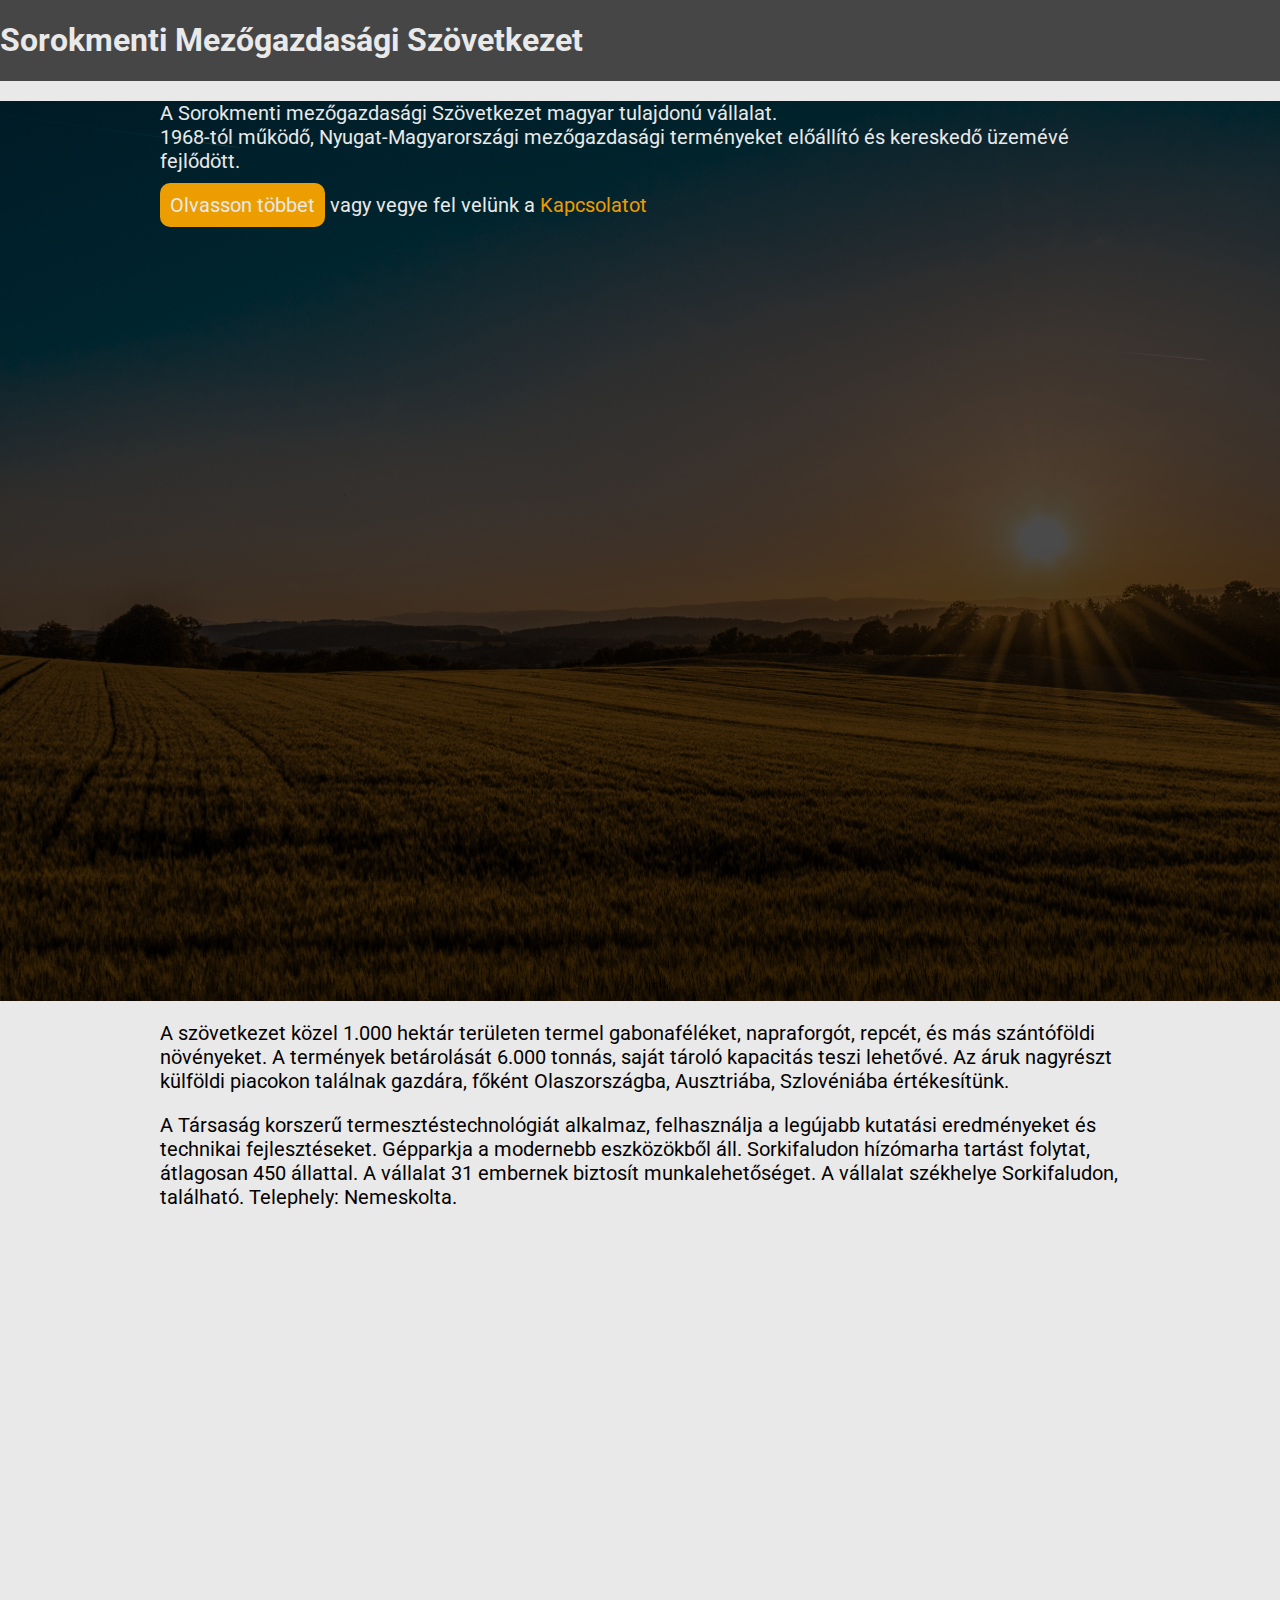
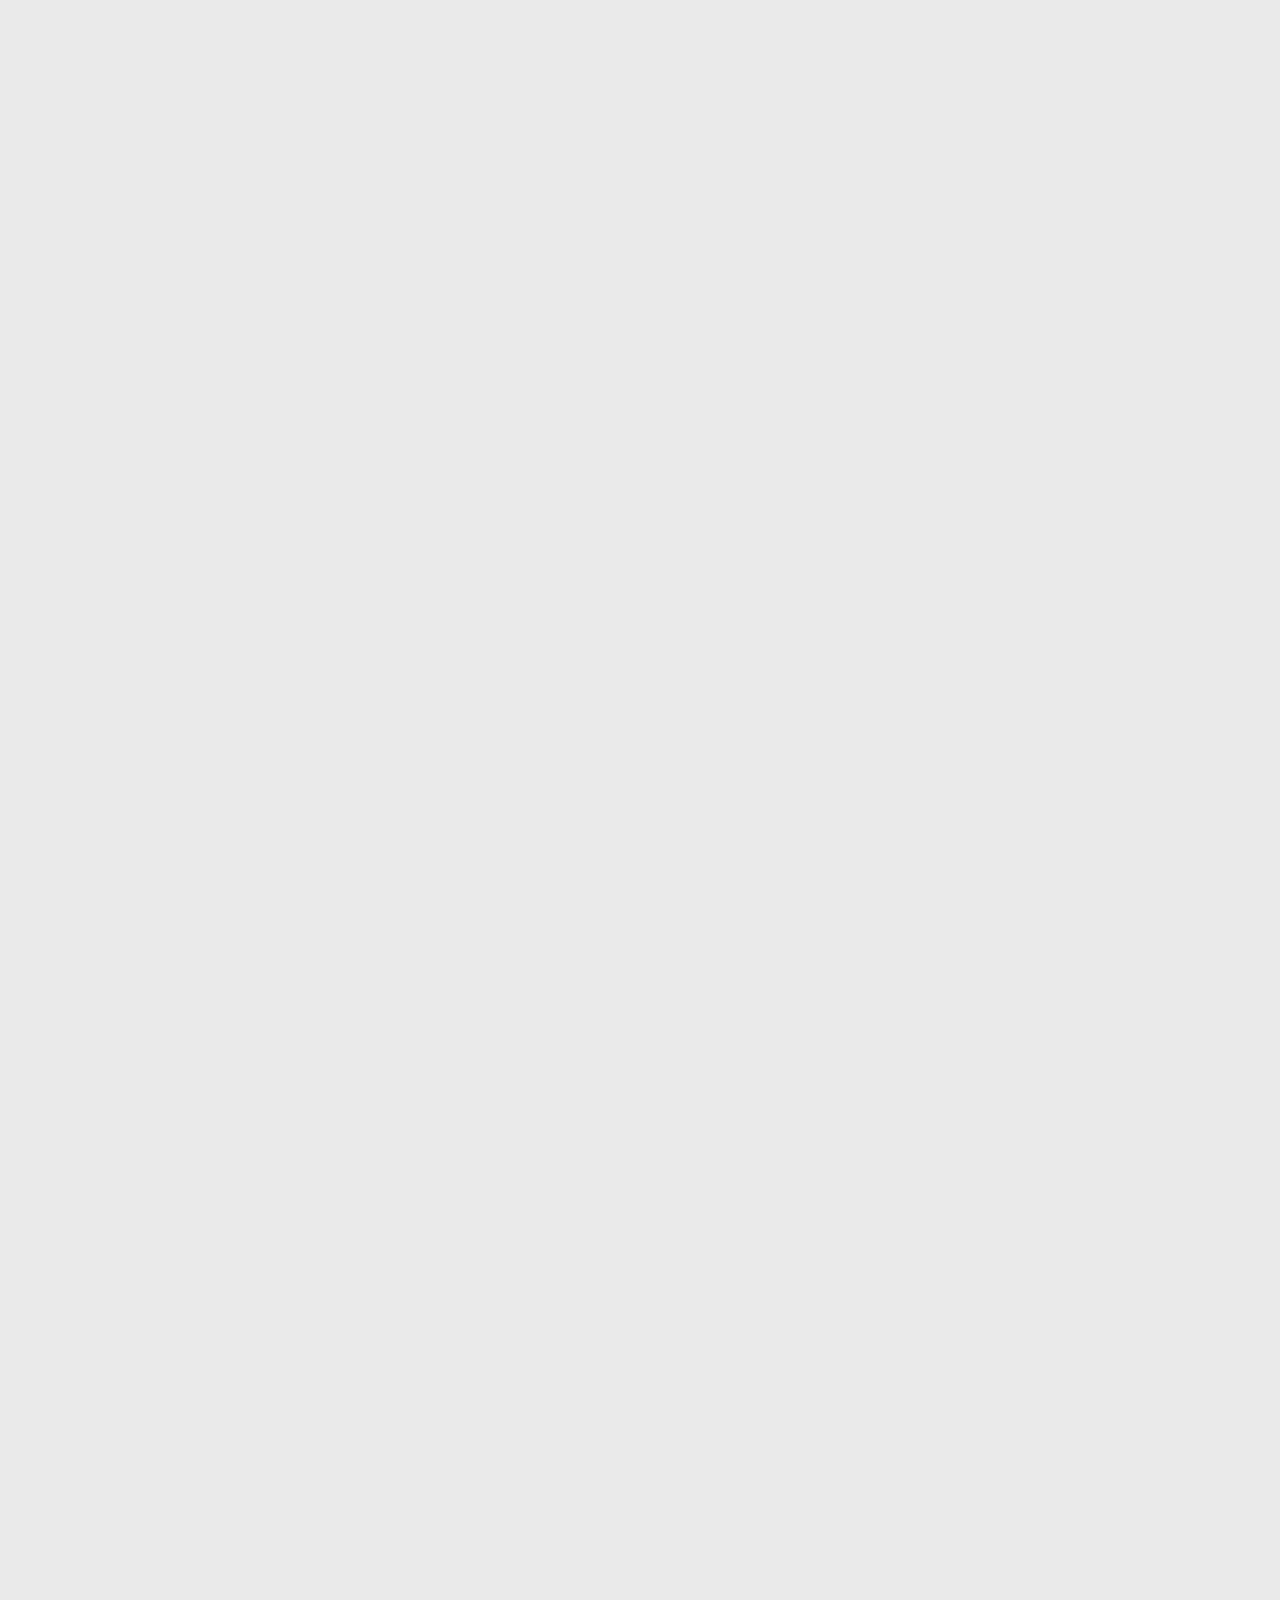
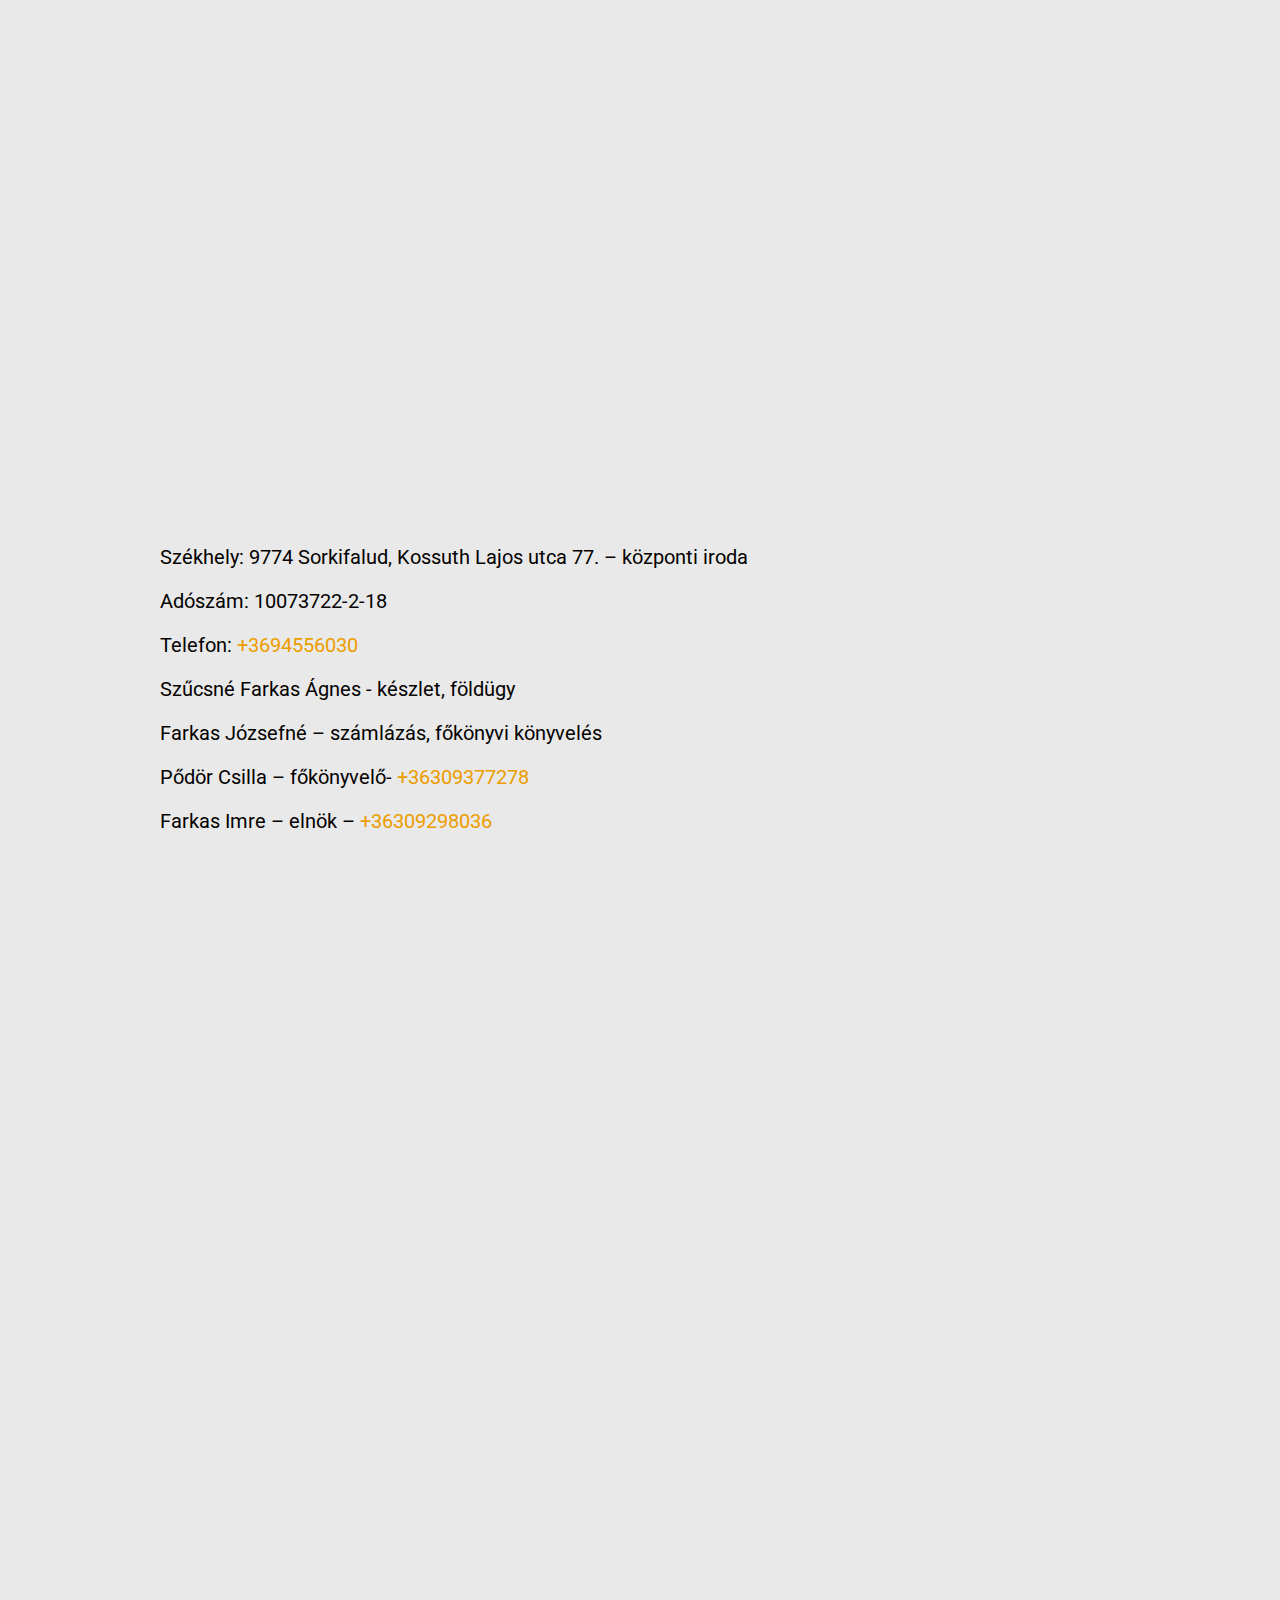
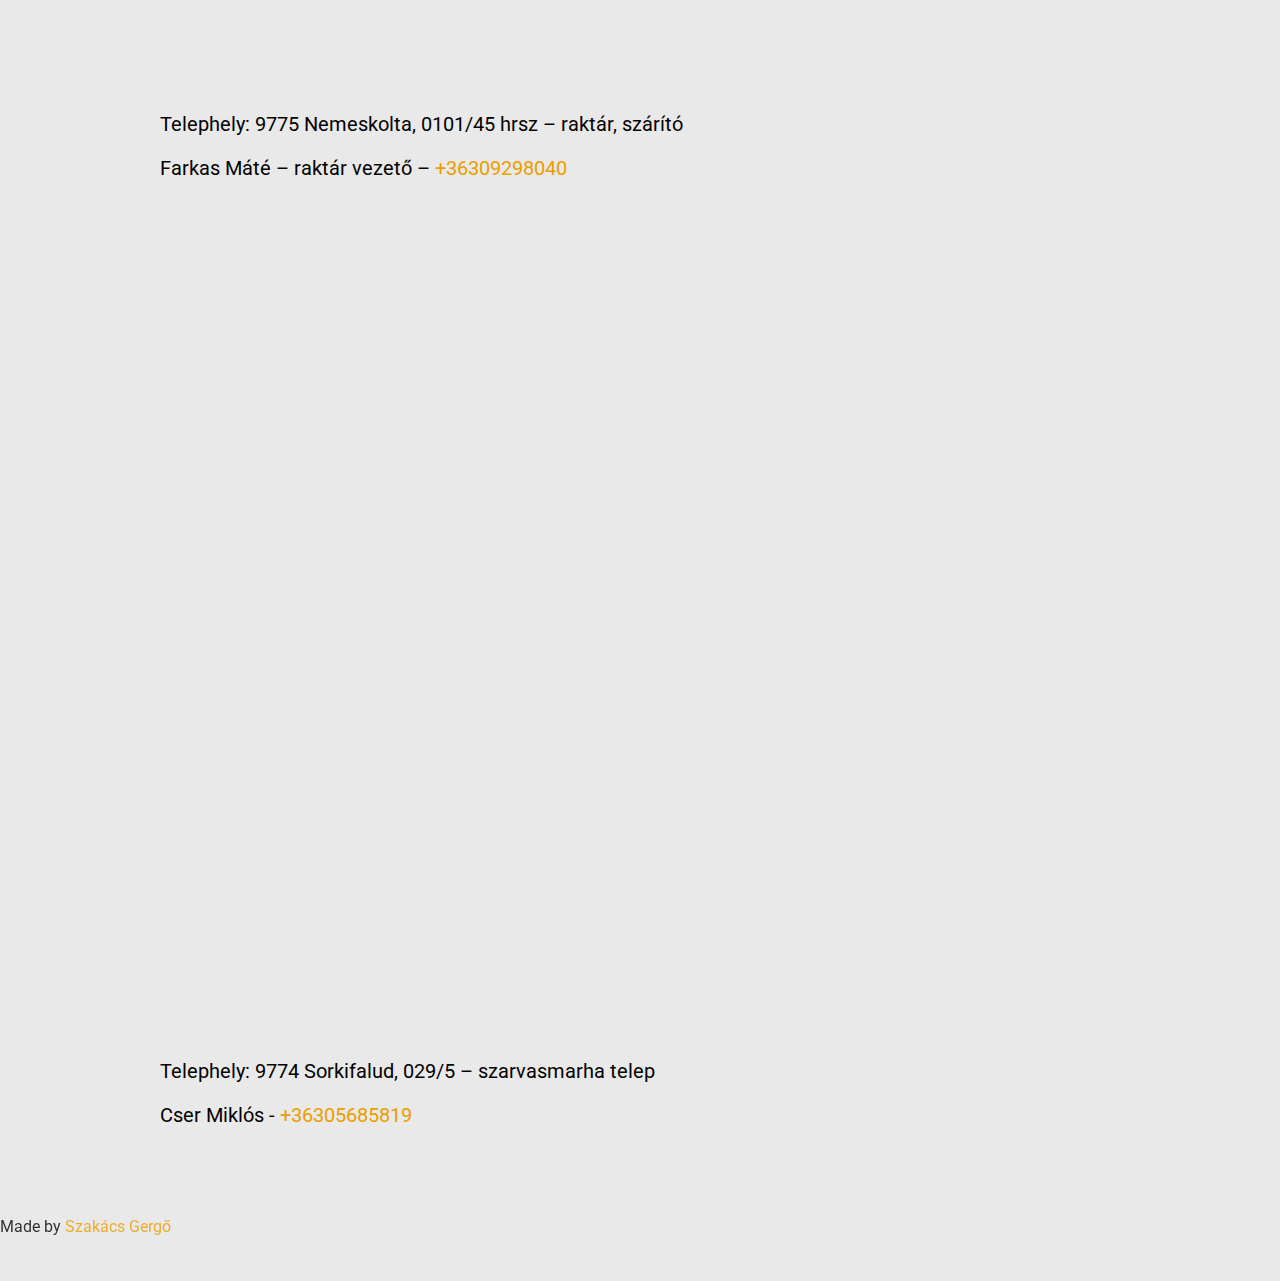
==== Code/index.html @ e62e7cc7 "Finalized" ====
<!DOCTYPE html>
<html lang="hu">
<head>
    <!-- Meta Data -->
    <meta charset="UTF-8">
    <meta http-equiv="X-UA-Compatible" content="IE=edge">
    <meta name="viewport" content="width=device-width, initial-scale=1.0">
    <title>Sorokmenti Mezőgazdasági Szövetkezet</title>
    <meta name="og:title" content="Sorokmenti Mezőgazdasági Szövetkezet">
    <meta name="og:type" content="article">
    <meta name="url" content="http://www.sorkiszovetkezet.hu/">
    <meta name="description" content="A Sorokmenti mezőgazdasági Szövetkezet magyar tulajdonú vállalat. 1968-tól működő, Nyugat-Magyarországi mezőgazdasági terményeket előállító és kereskedő üzemévé fejlődött.">
    <meta name="og:description" content="A Sorokmenti mezőgazdasági Szövetkezet magyar tulajdonú vállalat. 1968-tól működő, Nyugat-Magyarországi mezőgazdasági terményeket előállító és kereskedő üzemévé fejlődött.">
    <link rel = "icon" href = "images/icon.png" type = "image/x-icon">

    <!-- Styles -->
    <link href="https://cdn.jsdelivr.net/npm/bootstrap@5.1.3/dist/css/bootstrap.min.css" rel="stylesheet"
        integrity="sha384-1BmE4kWBq78iYhFldvKuhfTAU6auU8tT94WrHftjDbrCEXSU1oBoqyl2QvZ6jIW3" crossorigin="anonymous">
    <script src="https://cdn.jsdelivr.net/npm/bootstrap@5.1.3/dist/js/bootstrap.bundle.min.js"
        integrity="sha384-ka7Sk0Gln4gmtz2MlQnikT1wXgYsOg+OMhuP+IlRH9sENBO0LRn5q+8nbTov4+1p" crossorigin="anonymous">
    </script>
    <link rel="stylesheet" href="styles/main.css">

    <!-- Scripts -->

    <!-- Fonts -->
    <link rel="preconnect" href="https://fonts.googleapis.com">
    <link rel="preconnect" href="https://fonts.gstatic.com" crossorigin>
    <link href="https://fonts.googleapis.com/css2?family=Roboto&display=swap" rel="stylesheet">

</head>
<body>
    <nav class="row text-center align-items-center fixed-top">
        <h1>Sorokmenti Mezőgazdasági Szövetkezet</h1>
    </nav>
    <main>
        <!--Container Start-->
        <article class="conatiner-fluid">
            <!-- Welcome Start-->
            <section class="row welcome align-items-center d-flex justify-content-left">
                <div class="col-12 col-md-8 col-lg-6 text-wrap">
                    <p>A Sorokmenti mezőgazdasági Szövetkezet magyar tulajdonú vállalat. <br> 1968-tól működő, Nyugat-Magyarországi mezőgazdasági terményeket előállító és kereskedő üzemévé fejlődött.</p>
                    <p><a id="button" href="#rolunk">Olvasson többet</a> vagy vegye fel velünk a <a href="#kapcsolat">Kapcsolatot</a></p>
                </div>
            </section>
            <!-- Welcome End -->

            <!-- Rolunk Start -->
            <section id="rolunk" class="row rolunk align-items-center d-flex justify-content-evenly flex-column flex-lg-row">
                <div class="col-12 col-lg-6 text-wrap">
                    <p>
                        A szövetkezet közel 1.000 hektár területen termel gabonaféléket, napraforgót, repcét, és más szántóföldi növényeket. A termények betárolását 6.000 tonnás, saját tároló kapacitás teszi lehetővé. Az áruk nagyrészt külföldi piacokon találnak gazdára, főként Olaszországba, Ausztriába, Szlovéniába értékesítünk.
                    </p>
                </div>
                <div class="col-12 col-lg-6 text-wrap">
                    <p>
                        A Társaság korszerű termesztéstechnológiát alkalmaz, felhasználja a legújabb kutatási eredményeket és technikai fejlesztéseket.  Gépparkja a modernebb eszközökből áll. Sorkifaludon hízómarha tartást folytat, átlagosan 450 állattal. A vállalat 31 embernek biztosít munkalehetőséget. A vállalat székhelye Sorkifaludon, található. Telephely: Nemeskolta.
                    </p>
                </div>
            </section>
            <!-- Rolunk End -->

            <!-- Image Start -->
            <section class="row image d-none d-md-block">
                
            </section>
            <!-- Image End -->

            <!-- Kapcsolat Start -->
            <section id="kapcsolat" class="kapcsolat">
                <div class="row d-flex item">
                    <div class="col-12 col-lg-6">
                        <iframe class="map" src="https://www.google.com/maps/embed?pb=!1m14!1m8!1m3!1d5428.709968358348!2d16.744983!3d47.131311000000004!3m2!1i1024!2i768!4f13.1!3m3!1m2!1s0x476eca4fc973b44b%3A0xefcacb5b557b6dd9!2sSorkifalud%2C%20Kossuth%20Lajos%20u.%2077%2C%209774!5e0!3m2!1shu!2shu!4v1650543818757!5m2!1shu!2shu"
                         style="border:0;" allowfullscreen="" loading="lazy" referrerpolicy="no-referrer-when-downgrade"></iframe>
                    </div>
                    <div class="col-12 col-lg-6 align-items-center d-flex justify-content-center">
                        <div class="text-wrap">
                            <p>Székhely: 9774 Sorkifalud, Kossuth Lajos utca 77. – központi iroda</p>
                            <p>Adószám: 10073722-2-18</p>
                            <p>Telefon: <span>+3694556030</span></p>
                            <p>Szűcsné Farkas Ágnes - készlet, földügy</p>
                            <p>Farkas Józsefné – számlázás, főkönyvi könyvelés</p>
                            <p>Pődör Csilla – főkönyvelő- <span>+36309377278</span></p>
                            <p>Farkas Imre – elnök – <span>+36309298036</span></p>
                        </div>
                    </div>
                </div>

                <div class="row d-flex item">
                    <div class="col-12 col-lg-6">
                         <iframe class="map" src="https://www.google.com/maps/embed?pb=!1m18!1m12!1m3!1d2713.7593026532595!2d16.765404355650688!3d47.142981490423594!2m3!1f0!2f0!3f0!3m2!1i1024!2i768!4f13.1!3m3!1m2!1s0x476eca61d30227cd%3A0x83246fce5da25aa!2sNemeskolta%2C%209775!5e0!3m2!1shu!2shu!4v1619895400712!5m2!1shu!2shu"
                          style="border:0;" allowfullscreen="" loading="lazy"></iframe>
                    </div>
                    <div class="col-12 col-lg-6 align-items-center d-flex justify-content-center">
                        <div class="text-wrap">
                            <p>Telephely: 9775 Nemeskolta, 0101/45 hrsz – raktár, szárító</p>
                            <p>Farkas Máté – raktár vezető – <span>+36309298040</span></p>
                        </div>
                    </div>
                </div>

                <div class="row d-flex item">
                    <div class="col-12 col-lg-6">
                         <iframe class="map" src="https://www.google.com/maps/embed?pb=!1m18!1m12!1m3!1d2714.200311715484!2d16.75013731582517!3d47.13434152847426!2m3!1f0!2f0!3f0!3m2!1i1024!2i768!4f13.1!3m3!1m2!1s0x476eca5a56d63d79%3A0x13424124f0912194!2sSorkifalud%2C%209774!5e0!3m2!1shu!2shu!4v1619896372599!5m2!1shu!2shu" 
                          style="border:0;" allowfullscreen="" loading="lazy"></iframe>
                    </div>
                    <div class="col-12 col-lg-6 align-items-center d-flex justify-content-center">
                        <div class="text-wrap">
                            <p>Telephely: 9774 Sorkifalud, 029/5 – szarvasmarha telep</p>
                            <p>Cser Miklós - <span>+36305685819</span></p>
                        </div>
                    </div>
                </div>
                
            </section>
            <!-- Kapcsolat End -->

            <!-- Footer Start -->
            <footer class="row text-center">
                <div class="text-wrap accent text-center">
                    <span>Made by <a target="_blank" href="https://szakacsgergo.com/">Szakács Gergő</a></span>
                </div>
            </footer>
            <!-- Footer End -->

        </article>
        <!--Container End-->
    </main>

    <!-- Scripts -->
    <script src="scripts/jquery.min.js"></script>
    <script src="scripts/removeNav.js"></script>
</body>
</html>
---- Code/styles/main.css ----
@import url("https://fonts.googleapis.com/css2?family=Roboto&display=swap");
html,
body {
  background-color: #e9e9e9;
  color: #040201;
  margin: 0;
  padding: 0;
  box-sizing: border-box;
  overflow-x: hidden;
  scroll-behavior: smooth;
  -ms-scroll-snap-type: y mandatory;
      scroll-snap-type: y mandatory;
  font-family: "Roboto", sans-serif;
  transition: background-color 1s ease-in-out;
}

.container-fluid {
  margin: 0;
  padding: 0;
  box-sizing: border-box;
  overflow-x: hidden;
  scroll-behavior: smooth;
  -ms-scroll-snap-type: y mandatory;
      scroll-snap-type: y mandatory;
}

::-webkit-scrollbar {
  display: none;
  width: 0.5em;
}

::-webkit-scrollbar-track {
  background-color: transparent;
}

::-webkit-scrollbar-thumb {
  background-color: #ec9d00;
  border-radius: 2em;
  height: 4em;
}

#button {
  background-color: #ec9d00;
  color: #e9e9e9;
  padding: 0.5em;
  border-radius: 0.5em;
}

#button:hover {
  opacity: 0.9;
  text-decoration: none;
}

.text-wrap h1 {
  font-size: clamp(3rem, 0.95rem + 0.25vw, 1.25rem);
}
.text-wrap h1 span {
  font-weight: bold;
  color: #ec9d00;
}

.text-wrap,
.button-wrap {
  transition: all 1s ease-in-out;
}
.text-wrap p,
.button-wrap p {
  font-size: clamp(1.25rem, 0.5rem + 0.5vw, 1.5rem);
}
.text-wrap a,
.button-wrap a {
  color: #ec9d00;
  text-decoration: none;
}
.text-wrap span,
.button-wrap span {
  color: #ec9d00;
}

.accent span {
  color: #040201;
}

.text-wrap p a:hover, span a:hover {
  text-decoration: underline;
}

nav {
  background-color: rgba(0, 0, 0, 0.7);
  color: #e9e9e9;
  min-height: 4em;
  overflow: hidden;
  transition: all 0.5s ease;
}

.d-show {
  visibility: visible;
  opacity: 1;
}

.d-nshow {
  visibility: hidden;
  opacity: 0;
  transition: visibility 0.5s, opacity 0.5s linear;
}

footer {
  height: 4em;
  color: #040201;
  opacity: 0.8;
}

.welcome {
  min-height: 100vh;
  padding-left: 10em;
  padding-right: 10em;
  background-image: url("../images/landscape.jpg");
  background-position: ceneter;
  background-size: cover;
  background-repeat: no-repeat;
  box-shadow: inset 5000px 5000px 0px rgba(0, 0, 0, 0.7);
  color: #e9e9e9;
}

.rolunk {
  min-height: 100vh;
  padding-left: 10em;
  padding-right: 10em;
}

.image {
  height: 100vh;
  background-position: center;
  background-repeat: no-repeat;
  background-size: cover;
  background-attachment: fixed;
  background-image: url("../images/worker.jpg");
}

.kapcsolat {
  min-height: auto;
  padding-top: 5vh;
  padding-bottom: 5vh;
  padding-left: 10em;
  padding-right: 10em;
}

.item {
  margin-top: 5vh;
  margin-bottom: 5vh;
}

.map {
  min-height: 90vh;
  min-width: 100%;
  filter: grayscale(100%) invert(92%) contrast(83%);
}

@media screen and (max-width: 992px) {
  .map {
    min-height: 60vh;
    min-width: 100%;
  }
}
@media screen and (max-width: 768px) {
  .welcome {
    padding-left: 5em;
    padding-right: 5em;
  }

  .rolunk {
    padding-left: 5em;
    padding-right: 5em;
  }

  .kapcsolat {
    padding-left: 5em;
    padding-right: 5em;
  }

  .map {
    min-height: 50vh;
    min-width: 100%;
  }
}
@media screen and (max-width: 576px) {
  .welcome {
    padding-left: 1em;
    padding-right: 1em;
  }

  .rolunk {
    padding-left: 1em;
    padding-right: 1em;
  }

  .kapcsolat {
    padding-left: 1em;
    padding-right: 1em;
  }

  .map {
    min-height: 40vh;
    min-width: 100%;
  }
}
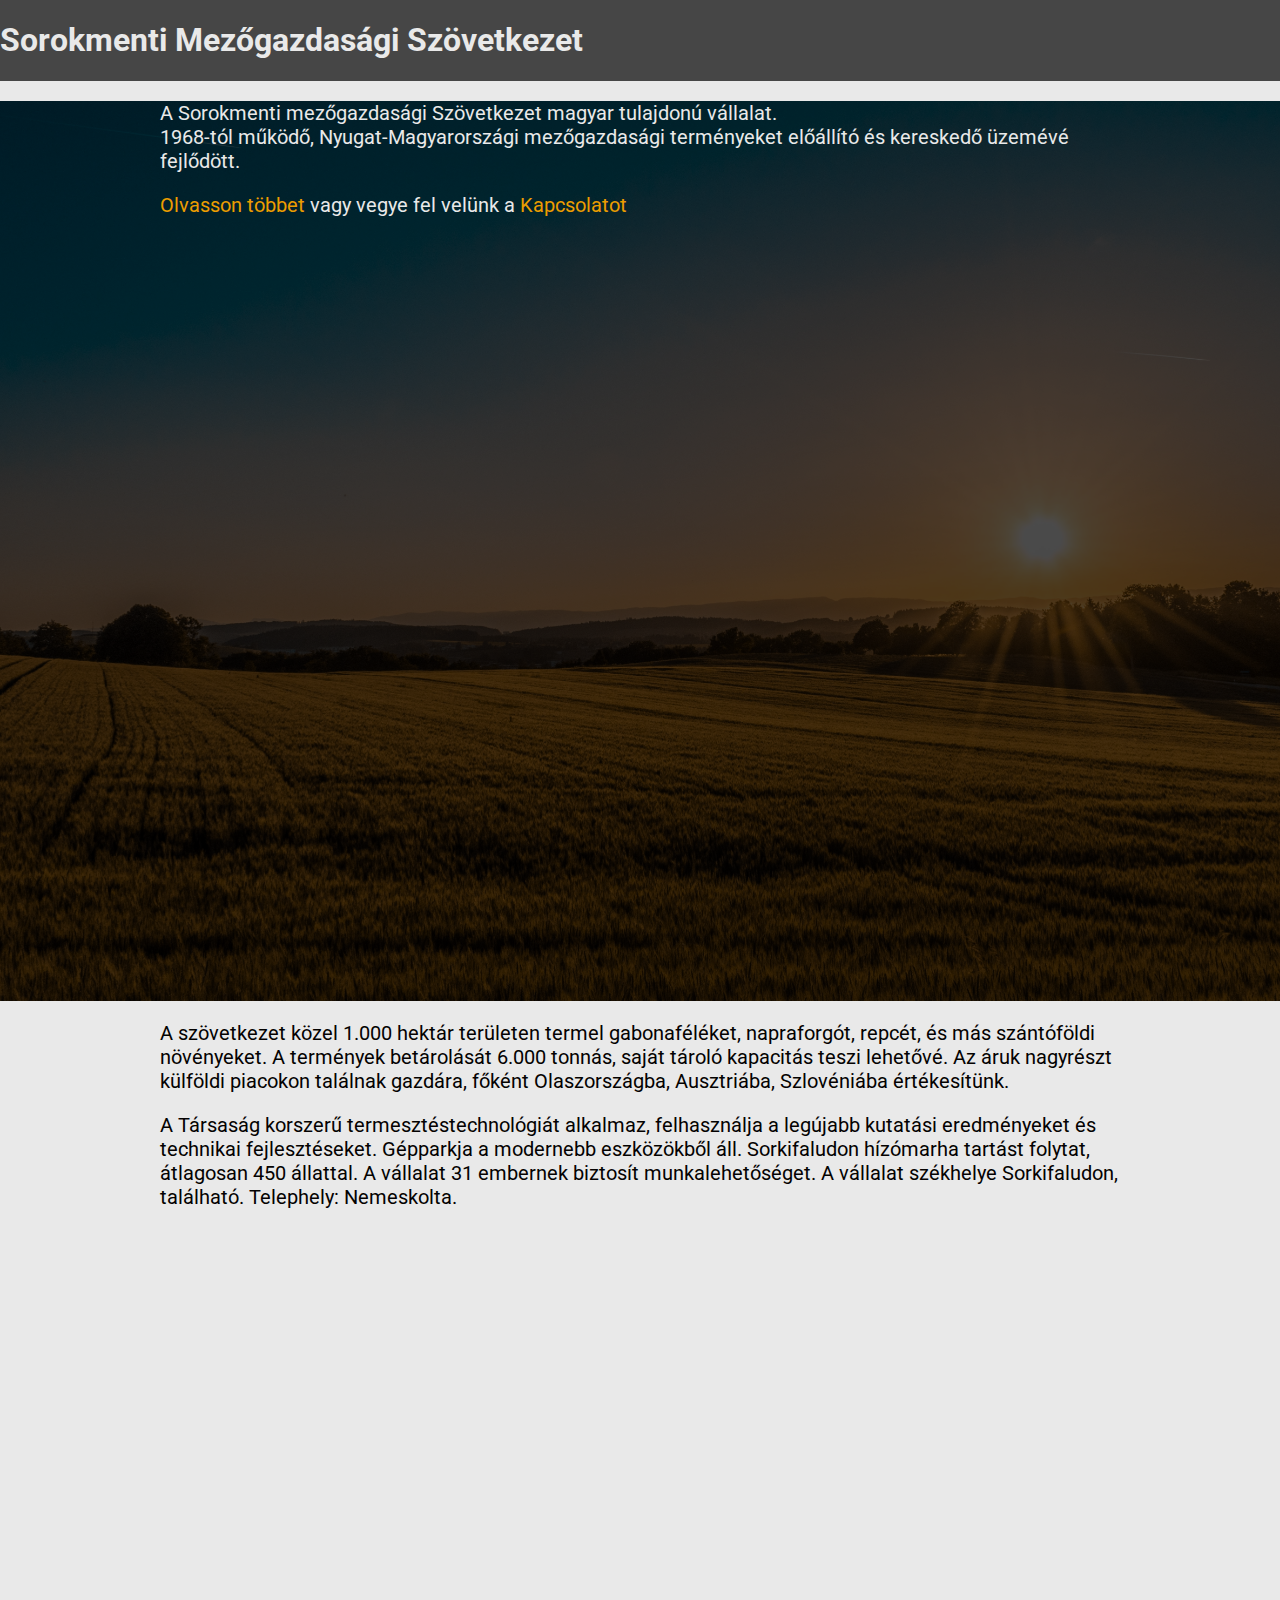
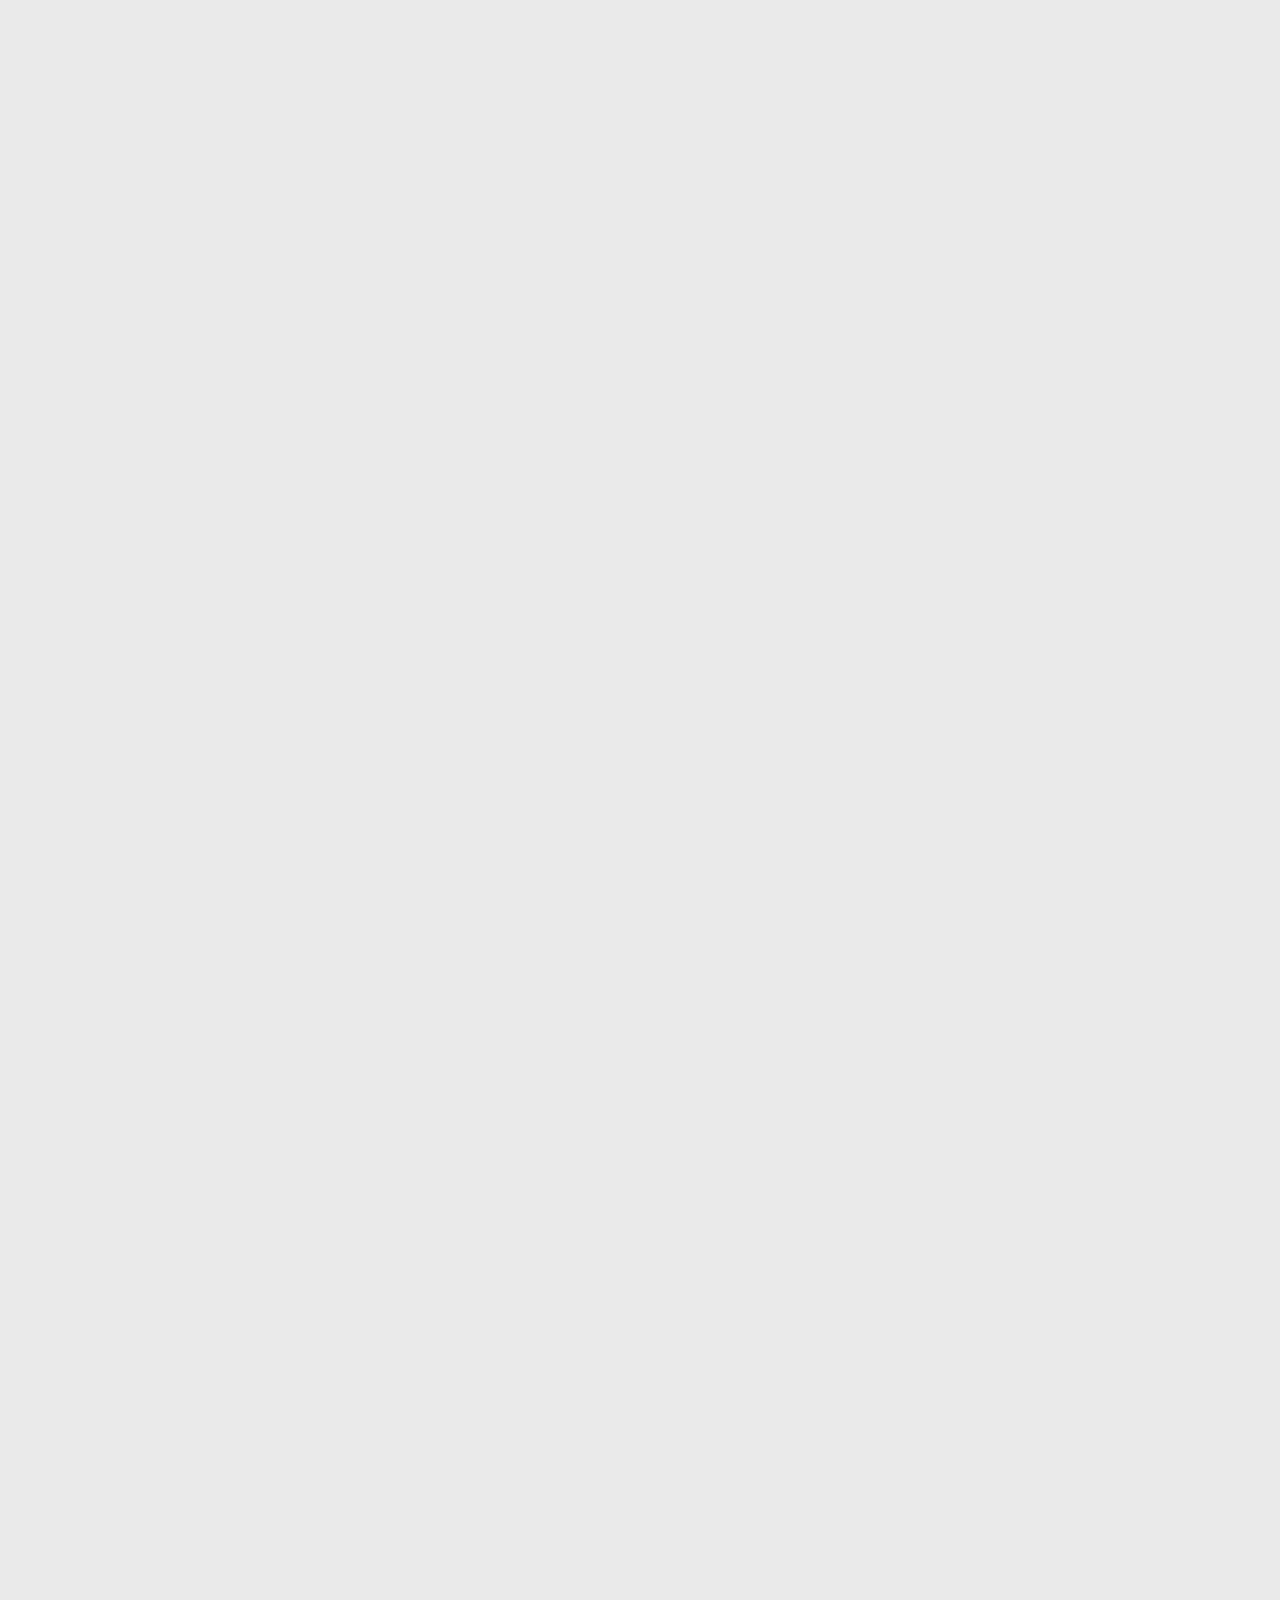
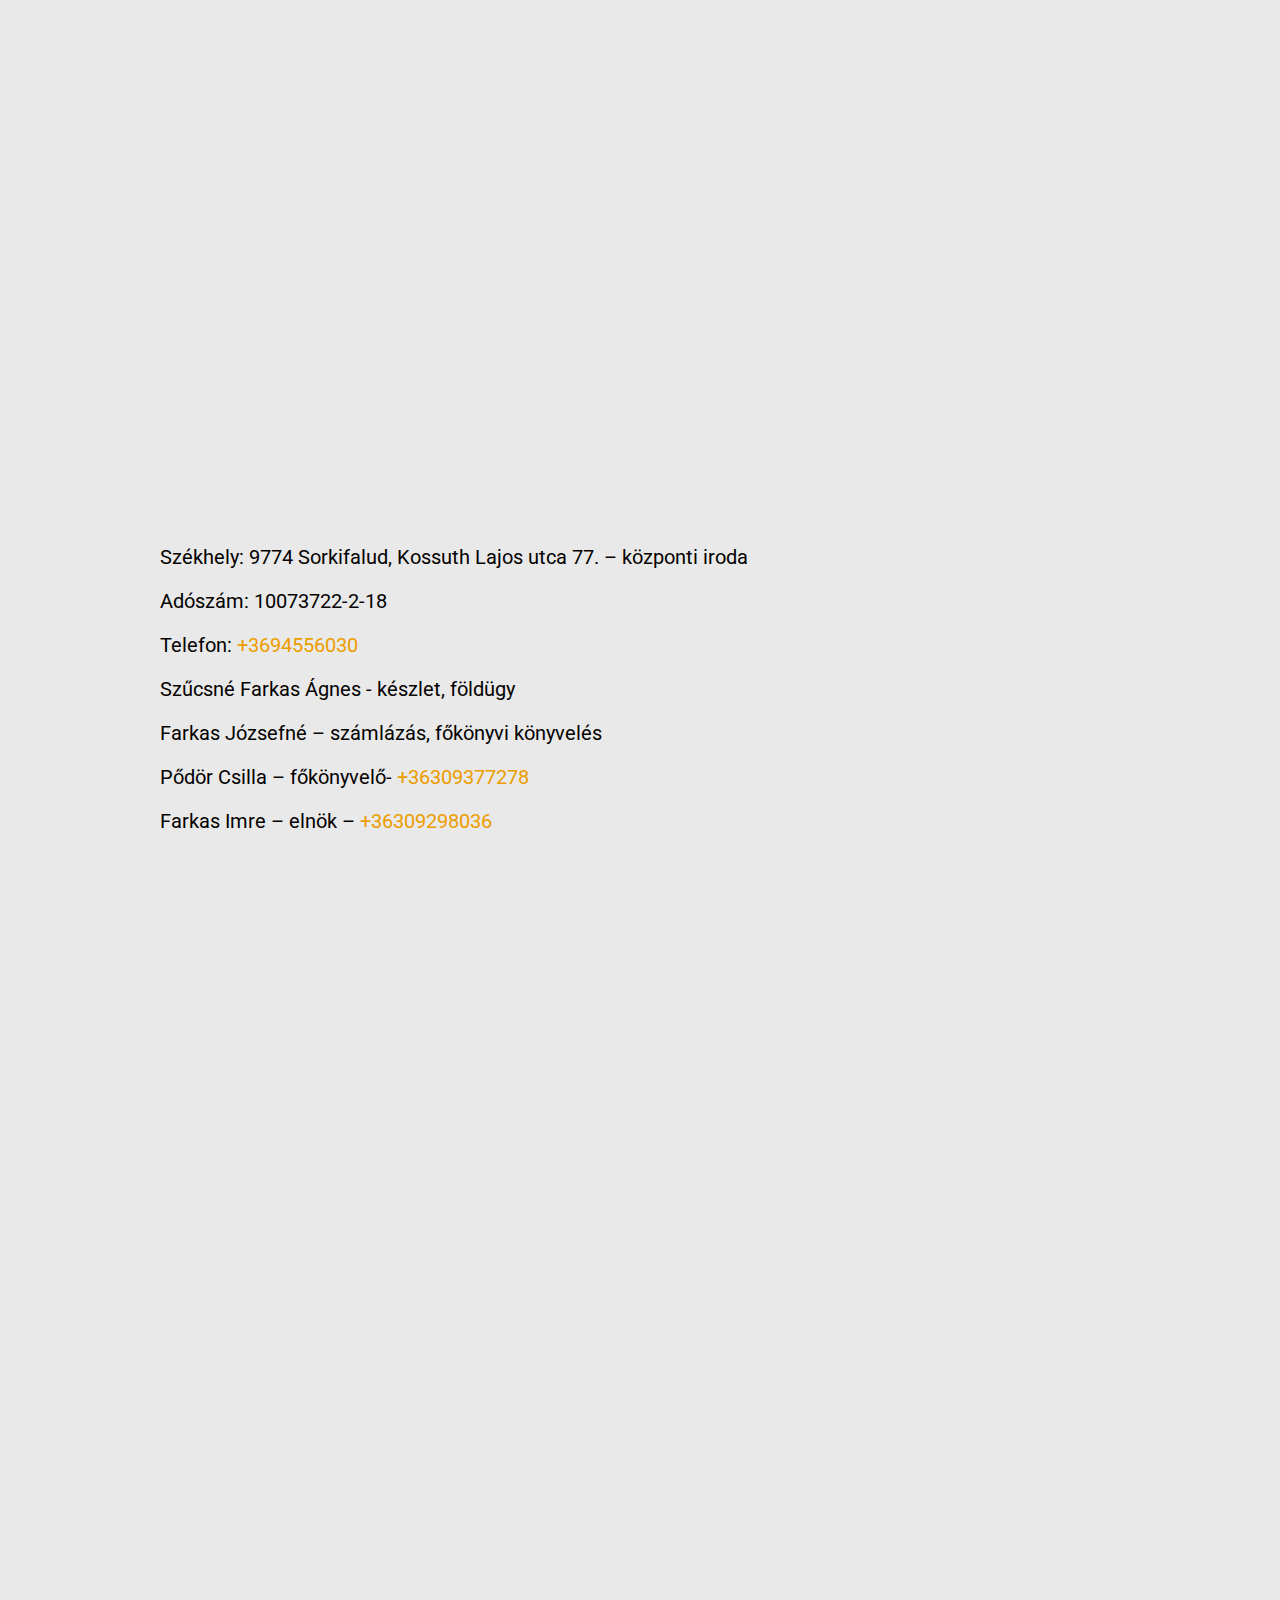
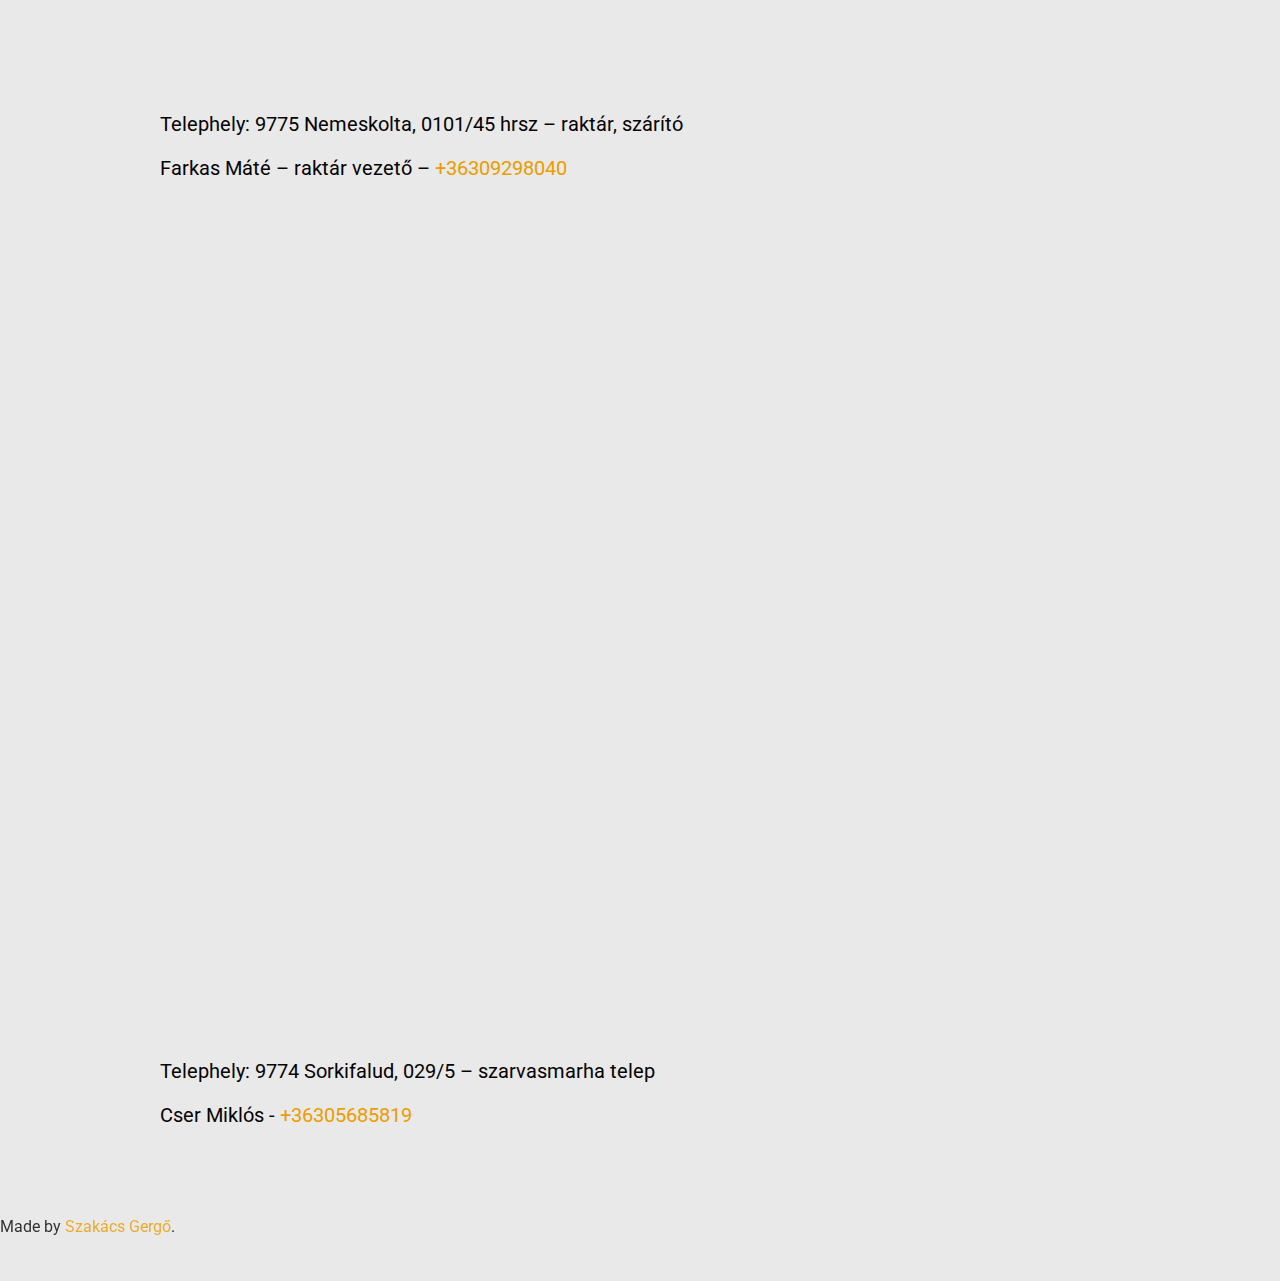
==== commit ada8bf5a: "Update index.html" ====
--- a/Code/index.html
+++ b/Code/index.html
@@ -40,7 +40,7 @@
             <section class="row welcome align-items-center d-flex justify-content-left">
                 <div class="col-12 col-md-8 col-lg-6 text-wrap">
                     <p>A Sorokmenti mezőgazdasági Szövetkezet magyar tulajdonú vállalat. <br> 1968-tól működő, Nyugat-Magyarországi mezőgazdasági terményeket előállító és kereskedő üzemévé fejlődött.</p>
-                    <p><a id="button" href="#rolunk">Olvasson többet</a> vagy vegye fel velünk a <a href="#kapcsolat">Kapcsolatot</a></p>
+                    <p><a href="#rolunk">Olvasson többet</a> vagy vegye fel velünk a <a href="#kapcsolat">Kapcsolatot</a></p>
                 </div>
             </section>
             <!-- Welcome End -->
@@ -118,7 +118,7 @@
             <!-- Footer Start -->
             <footer class="row text-center">
                 <div class="text-wrap accent text-center">
-                    <span>Made by <a target="_blank" href="https://szakacsgergo.com/">Szakács Gergő</a></span>
+                    <span>Made by <a target="_blank" href="https://szakacsgergo.com/">Szakács Gergő</a>.</span>
                 </div>
             </footer>
             <!-- Footer End -->
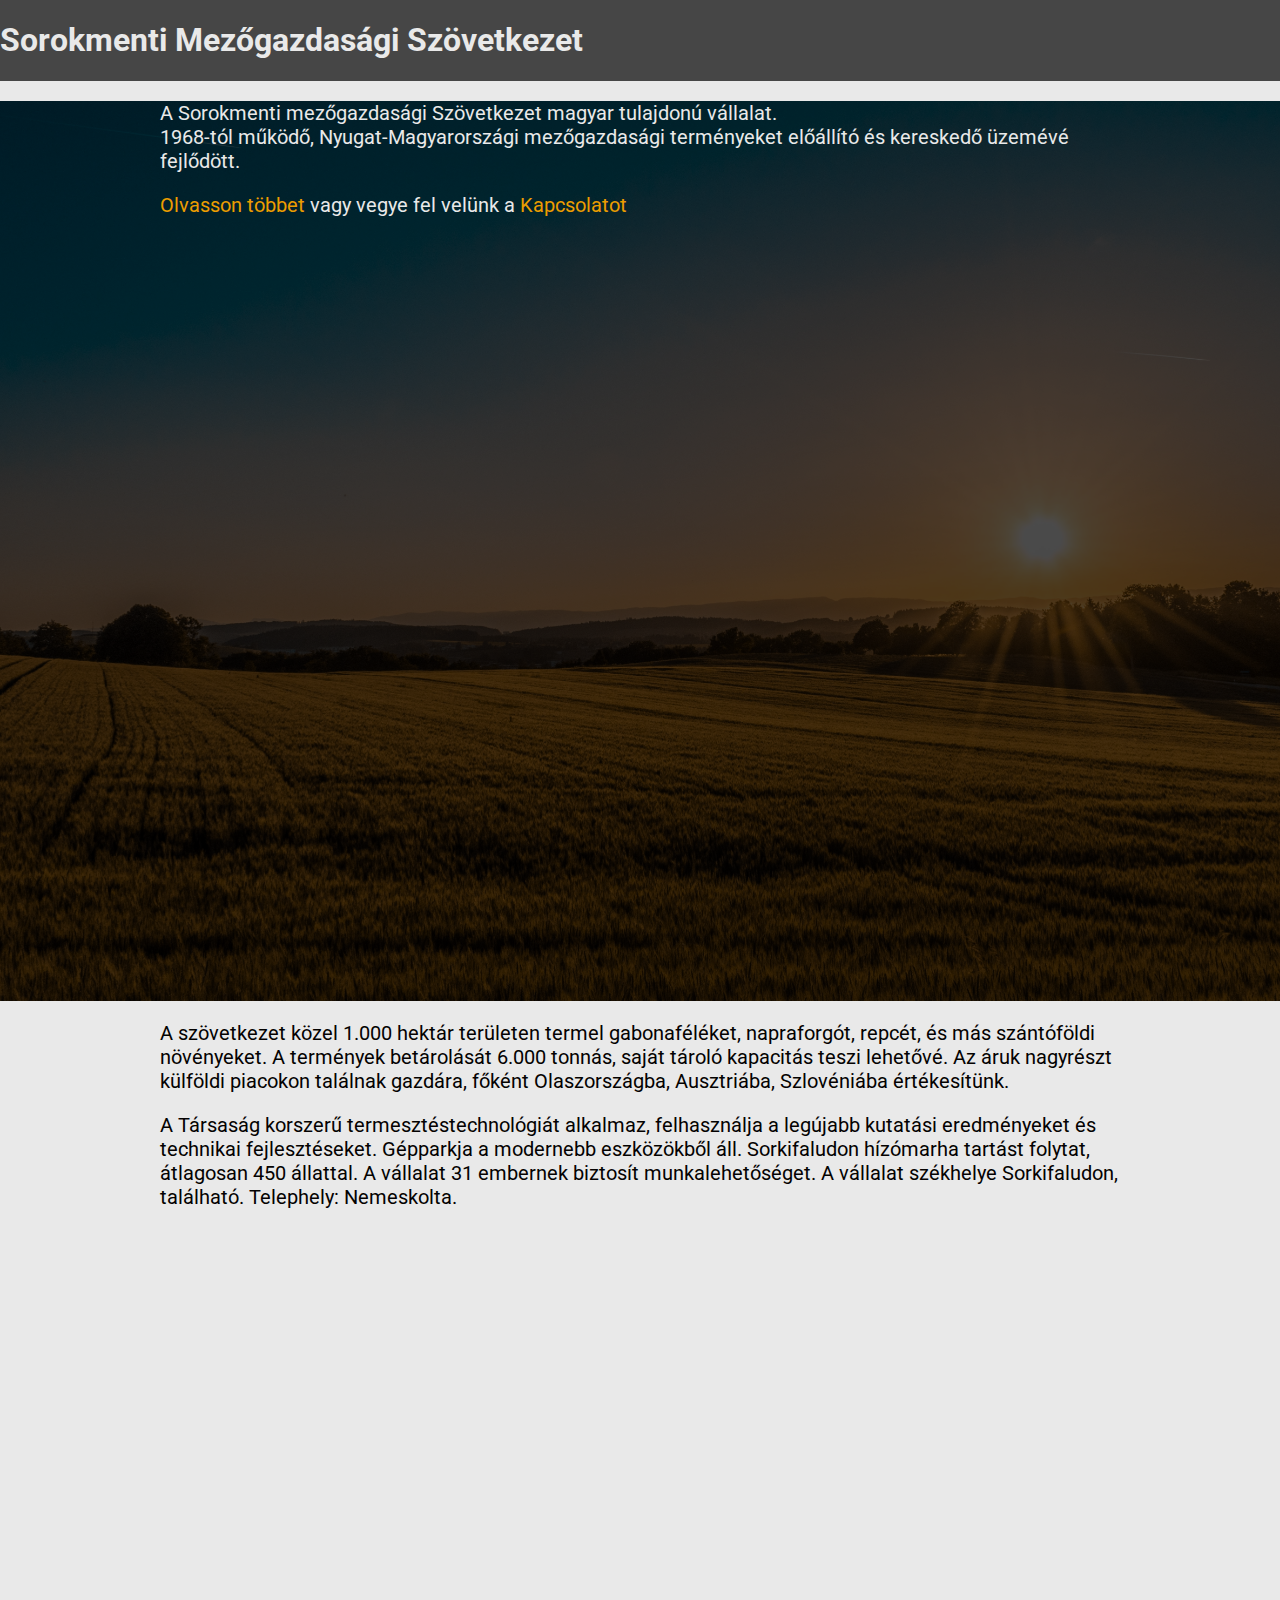
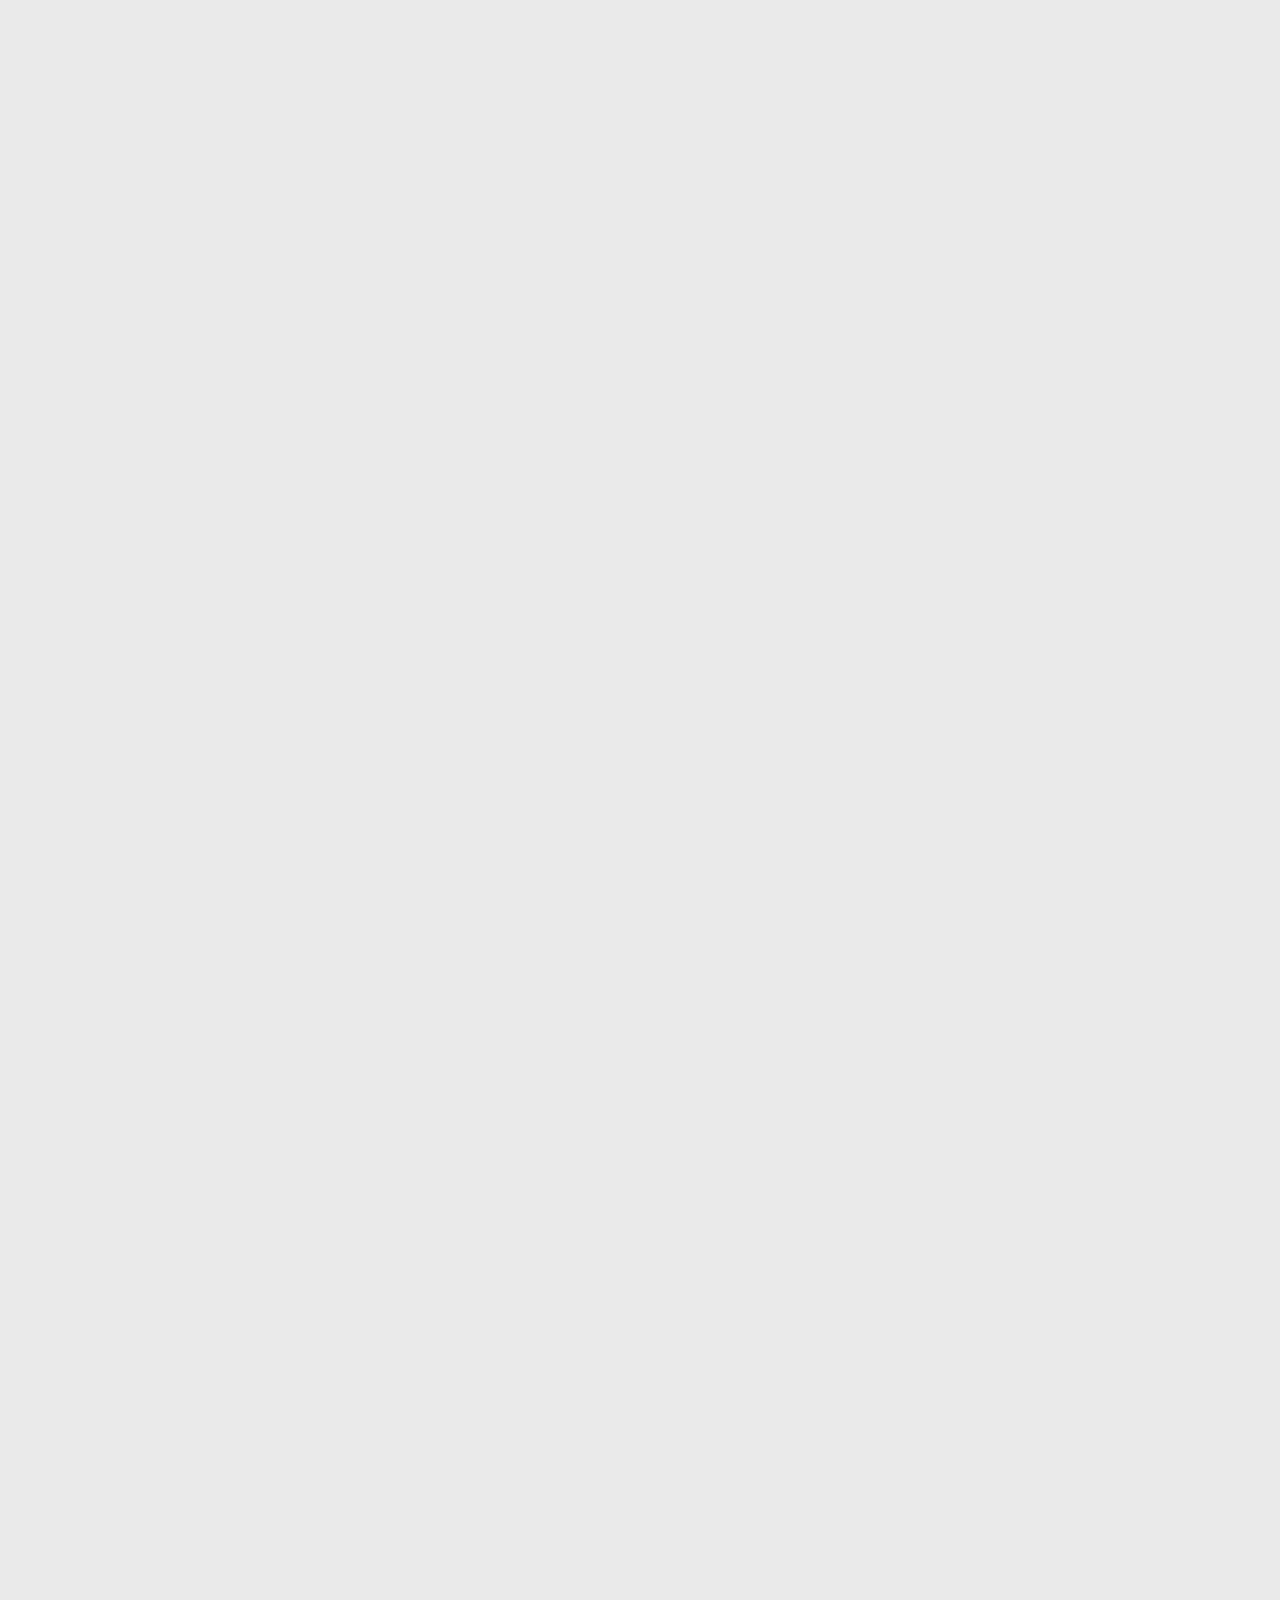
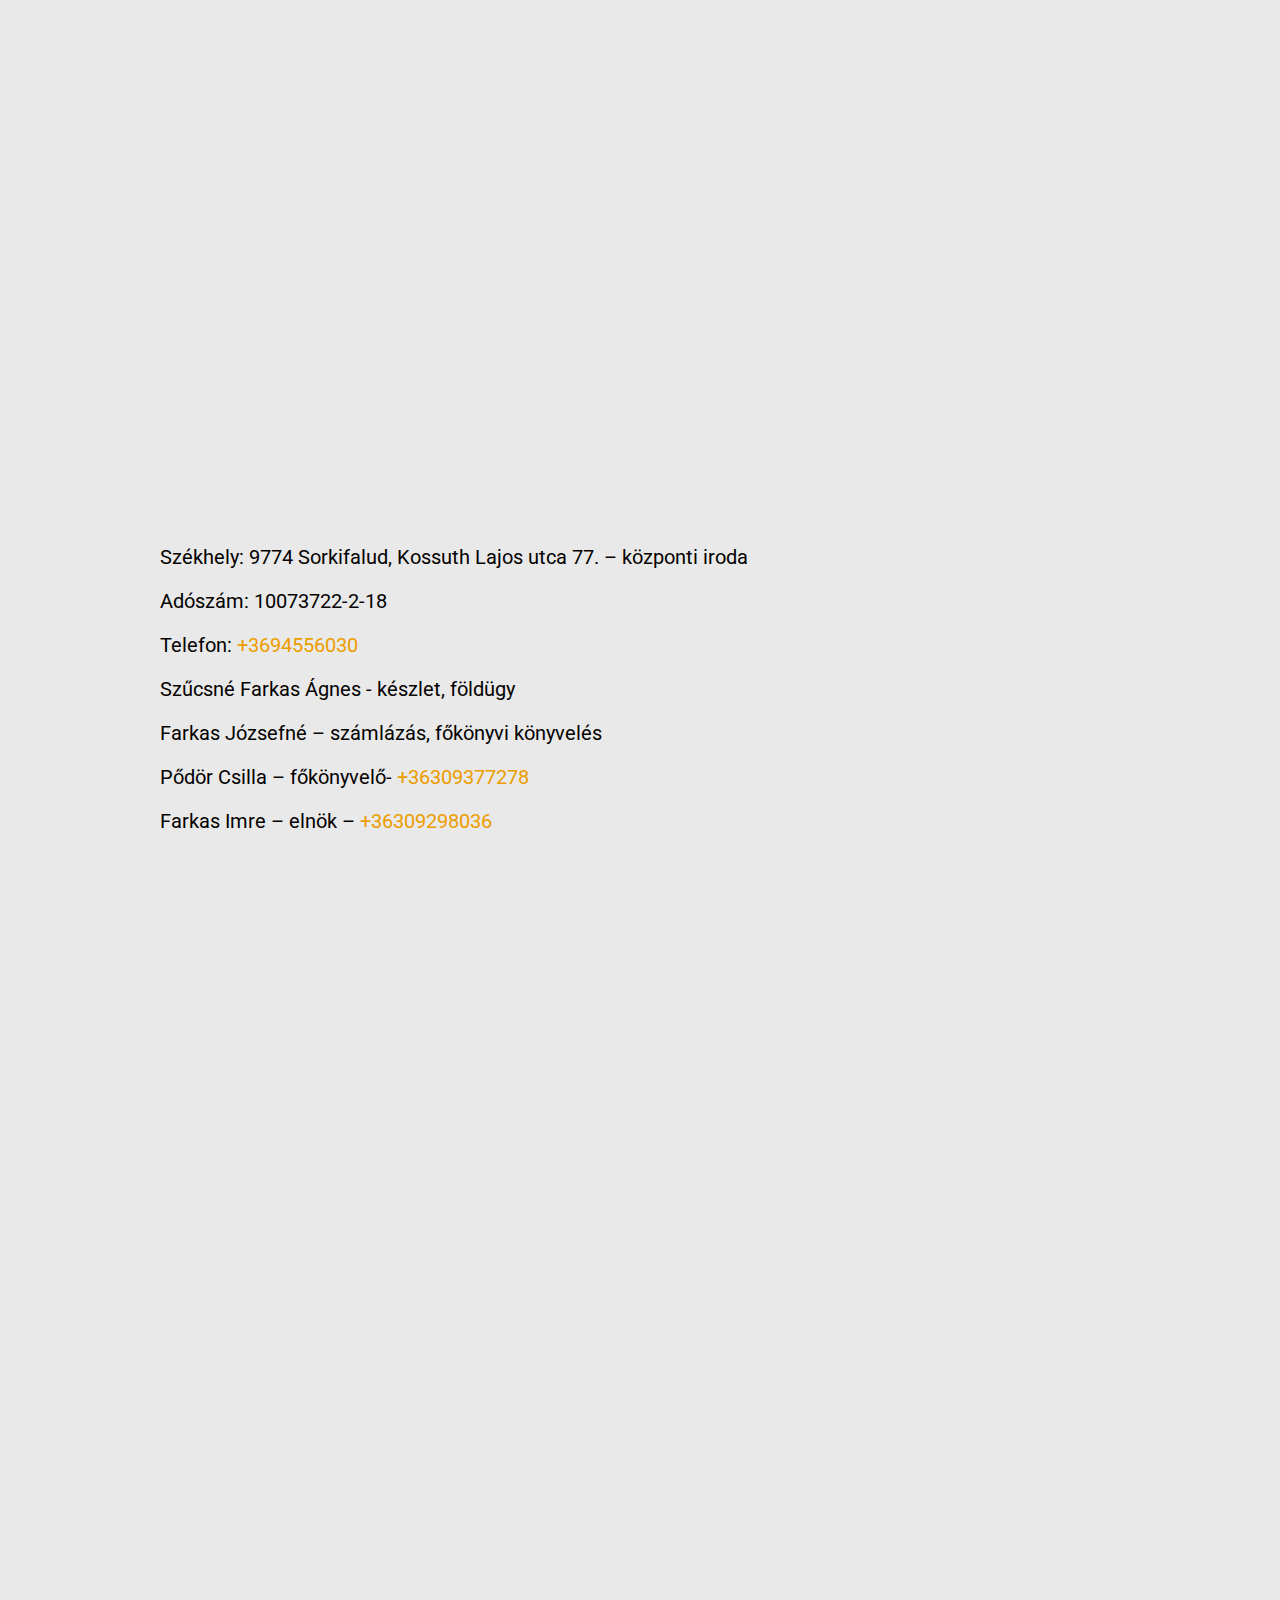
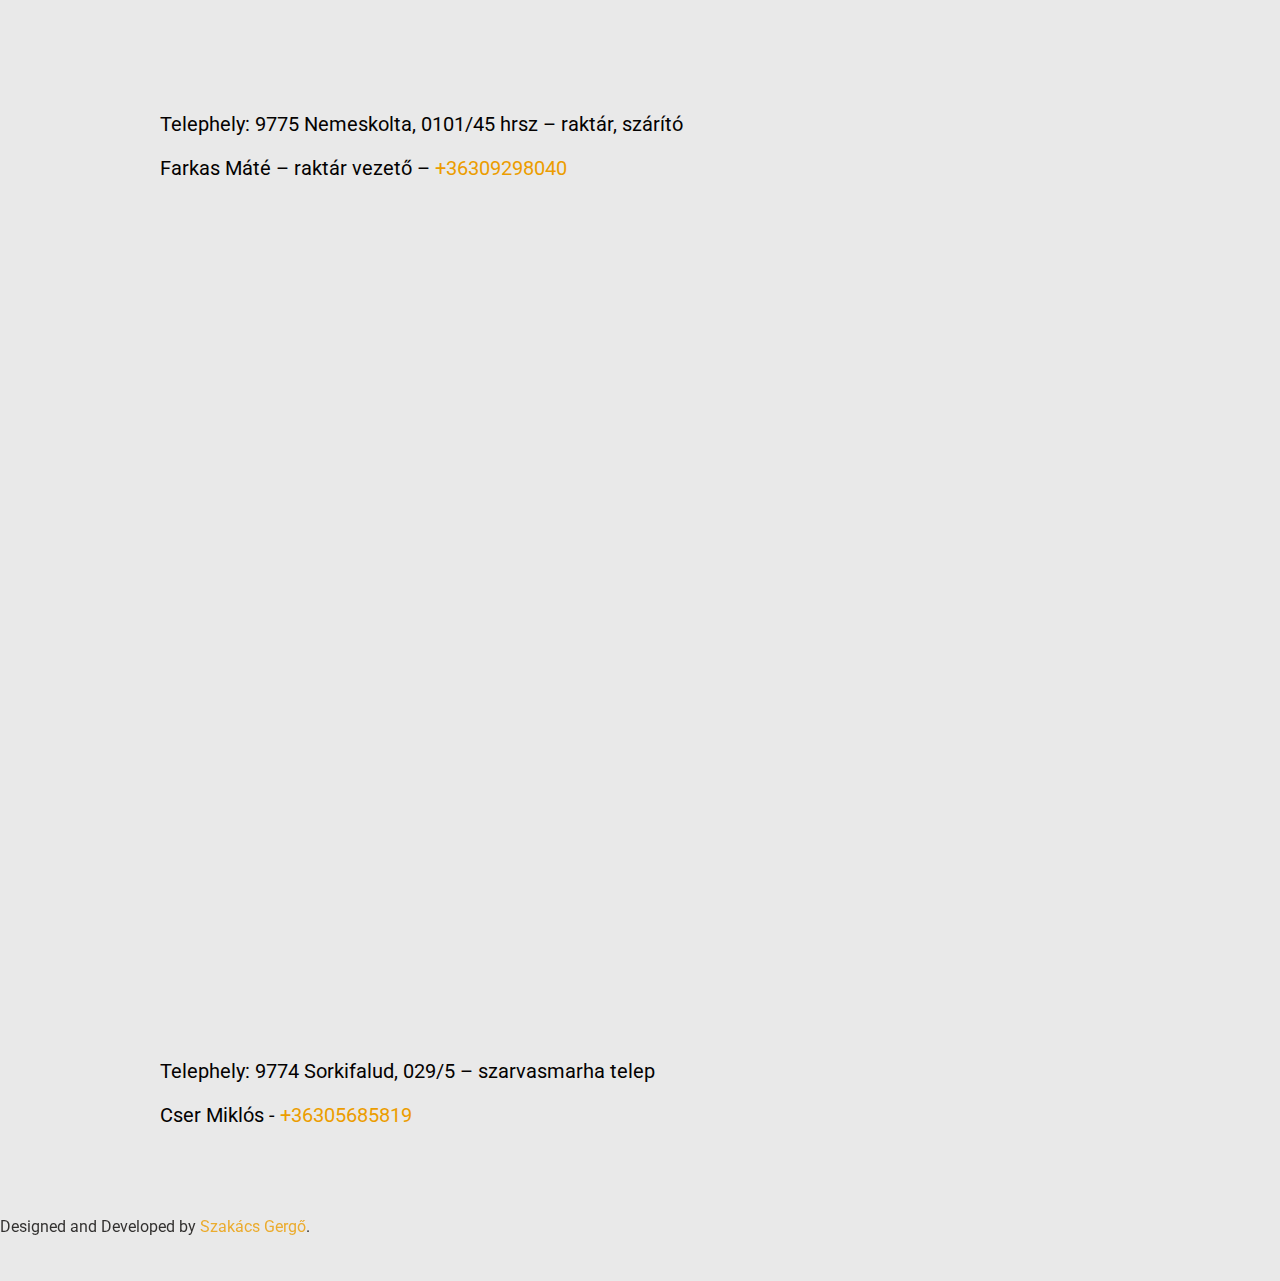
==== commit 7d65ab37: "Update index.html" ====
--- a/Code/index.html
+++ b/Code/index.html
@@ -118,7 +118,7 @@
             <!-- Footer Start -->
             <footer class="row text-center">
                 <div class="text-wrap accent text-center">
-                    <span>Made by <a target="_blank" href="https://szakacsgergo.com/">Szakács Gergő</a>.</span>
+                    <span>Designed and Developed by  <a target="_blank" href="https://szakacsgergo.com/">Szakács Gergő</a>.</span>
                 </div>
             </footer>
             <!-- Footer End -->
